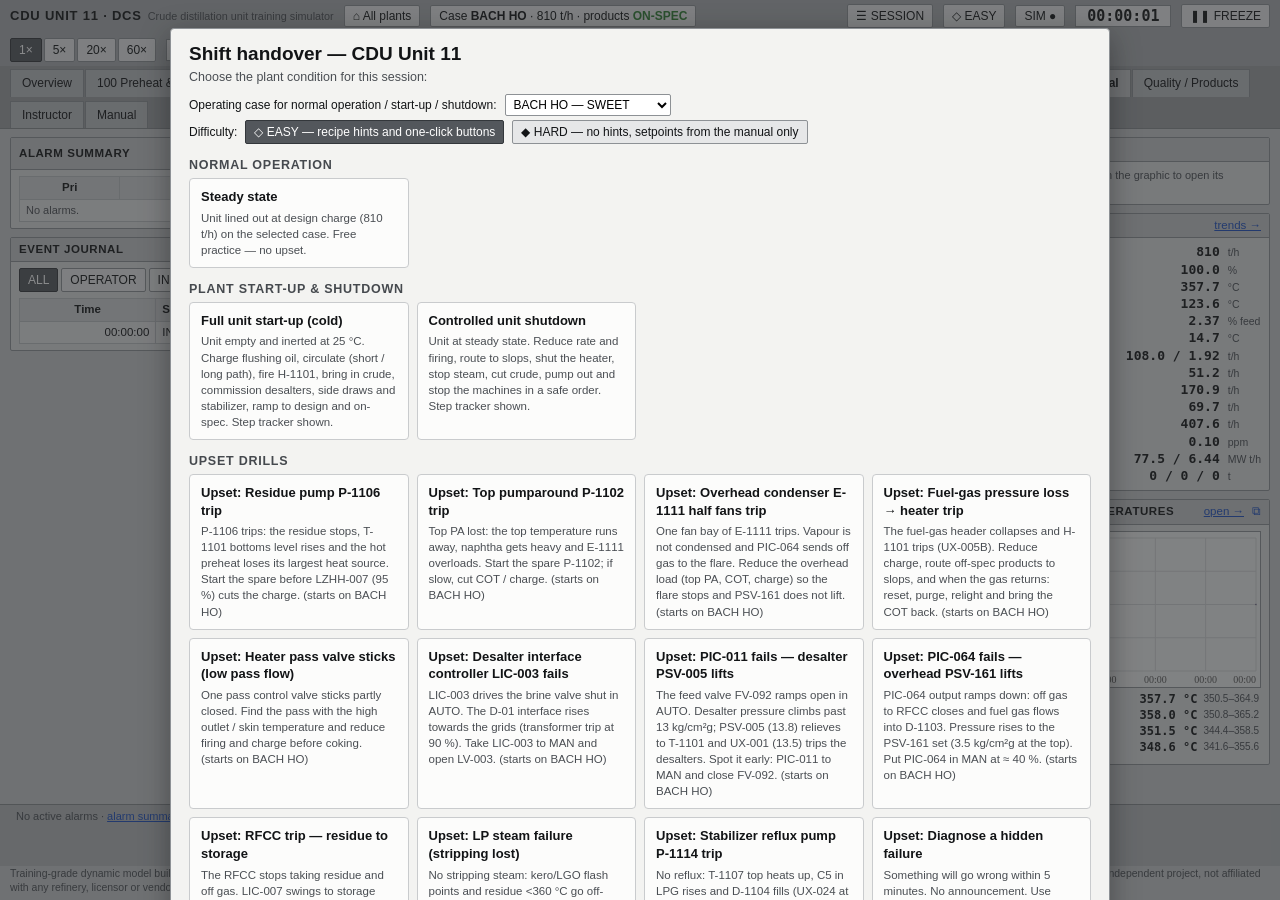
==== alarms.html @ 958cf4a9 "CDU Unit 11 DCS training simulator v1.0.0 - Initial release Co-Authored-By: Claude Opus 5.5 <noreply" ====
<!doctype html>
<html lang="en">
<head>
<meta charset="utf-8">
<meta name="viewport" content="width=device-width,initial-scale=1">
<title>CDU DCS — Alarms & Journal</title>
<link rel="stylesheet" href="assets/dcs.css?v=20261119002627">
<link rel="manifest" href="manifest.webmanifest"><meta name="theme-color" content="#9b9ea1"><link rel="icon" href="icons/icon-192.png"><link rel="apple-touch-icon" href="icons/icon-192.png">
</head>
<body data-page="alarms">
<div id="hdr"></div>
<div id="main"><section id="view"></section><aside id="side"></aside></div>
<div id="banner"></div>
<script src="assets/model.js?v=20261119002627"></script>
<script src="assets/core.js?v=20261119002627"></script>
<script src="assets/ui.js?v=20261119002627"></script>
<script>
const fx = UI.fx;
let jf = 'ALL';
UI.page({
  graphic: false, side: ['kpi', 'trend:temps'],
  body(view) {
    const c = UI.card('Alarm summary', ' <span class="hint">P1 red · P2 amber · P3 magenta · blinking = unacknowledged · click a row to go to the tag</span>');
    const tb = UI.h('table', { class: 't' }); c.querySelector('.bd').append(tb);
    if (!UI.isPop) c.querySelector('h3').append(UI.h('button', { title: 'Open the alarm list in its own window (second screen / split screen)', on: { click: () => UI.popout('alarms', '', 1000, 620) } }, '⧉ Pop out'));
    UI.bind(tb, (S) => {
      const list = S.alarms.slice().sort((a, b) => (a.prio - b.prio) || (b.t - a.t));
      tb.innerHTML = '<tr><th>Pri</th><th>Time</th><th class="l">Tag</th><th class="l">Message</th><th>State</th><th>Area</th><th></th></tr>' +
        (list.length ? list.map(a => `<tr class="alm-row clk p${a.prio}${a.acked ? '' : ' unack'}${a.active ? '' : ' rtn'}" data-tag="${a.tag}" data-id="${a.id}"><td>P${a.prio}</td><td>${CDU.fmtT(a.t)}</td><td class="l"><b>${a.tag}</b></td><td class="l" style="white-space:normal">${a.msg}</td><td>${a.active ? (a.acked ? 'ACK' : 'UNACK') : 'RTN-UNACK'}</td><td>${(UI.PAGES.find(p => p[0] === a.page) || ['', ''])[1]}</td><td><button data-ack="${a.id}">ACK</button></td></tr>`).join('')
          : '<tr><td colspan="7" class="l hint">No alarms.</td></tr>');
    });
    tb.addEventListener('click', (e) => { const b = e.target.closest('button[data-ack]'); if (b) { CDU.cmd({ type: 'ack', id: b.dataset.ack }); e.stopPropagation(); return; }
      const r = e.target.closest('tr[data-tag]'); if (r) UI.go(r.dataset.tag); });
    view.append(c);

    const j = UI.card('Event journal', '');
    const f = UI.h('div', { class: 'tabs' });
    ['ALL', 'OPERATOR', 'INSTRUCTOR', 'ALARM', 'RTN', 'SIS', 'PROCEDURE'].forEach(k => { const b = UI.h('button', { on: { click: () => jf = k } }, k); UI.bind(b, () => b.classList.toggle('on', jf === k)); f.append(b); });
    const jt = UI.h('table', { class: 't', style: 'margin-top:6px' });
    j.querySelector('.bd').append(f, jt);
    UI.bind(jt, (S) => {
      const list = S.journal.filter(x => jf === 'ALL' || x.src === jf).slice(0, 200);
      jt.innerHTML = '<tr><th>Time</th><th class="l">Source</th><th class="l">Event</th></tr>' + list.map(x => `<tr><td>${CDU.fmtT(x.t)}</td><td class="l">${x.src}</td><td class="l" style="white-space:normal">${x.msg}</td></tr>`).join('');
    });
    view.append(j);
  }
});
</script>
</body>
</html>
---- assets/dcs.css ----
/* ISA-101 style: grey, low-contrast normal state, colour reserved for abnormal situations */
:root{
  --bg:#c6c8ca; --panel:#d9dbdc; --panel2:#e6e7e8; --line:#8d9195; --eq:#b3b6b9; --eqs:#53575c;
  --pipe:#45494e; --gas:#6c7177; --cw:#7d8c99; --txt:#121416; --mut:#4a4e53; --dim:#6b6f74;
  --p1:#e10600; --p2:#f0b000; --p3:#b400b4; --ok:#2f7d32; --sel:#1d4fbf; --white:#f7f7f7;
}
*{box-sizing:border-box}
html,body{margin:0;height:100%}
body{background:var(--bg);color:var(--txt);font:12px/1.35 "Segoe UI",Arial,sans-serif;display:flex;flex-direction:column;min-height:100vh}
button{font:inherit;cursor:pointer;background:var(--panel2);border:1px solid var(--line);border-radius:2px;padding:3px 8px;color:var(--txt)}
button:hover{background:#f0f1f2}
button.on{background:#53575c;color:#fff;border-color:#33373b}
button.warn{border-color:var(--p1);color:var(--p1);font-weight:600}
input,select{font:inherit;border:1px solid var(--line);background:#fff;padding:2px 4px;border-radius:2px}
input[type=number]{width:80px}
a{color:var(--sel)}

/* ---------- header ---------- */
#hdr{background:#a9acaf;border-bottom:1px solid #85898d;position:sticky;top:0;z-index:20}
.hrow{display:flex;align-items:center;gap:10px;padding:4px 10px;flex-wrap:wrap}
.brand{font-weight:700;letter-spacing:.06em;font-size:13px}
.brand small{font-weight:400;color:var(--mut);letter-spacing:0;margin-left:6px}
.clock{font:600 15px Consolas,monospace;background:#e8e9ea;border:1px solid var(--line);padding:1px 8px;min-width:96px;text-align:center}
.grp{display:flex;gap:2px;align-items:center}
.spacer{flex:1}
.chip{background:#e8e9ea;border:1px solid var(--line);padding:2px 8px;border-radius:2px;white-space:nowrap}
.chip b{font-weight:600}
.almbadge{display:flex;gap:3px;text-decoration:none;color:var(--txt)}
.almbadge span{min-width:34px;text-align:center;border:1px solid var(--line);padding:2px 5px;background:#e8e9ea;font-weight:600}
.almbadge .a1.act{background:var(--p1);color:#fff}
.almbadge .a2.act{background:var(--p2)}
.almbadge .a3.act{background:var(--p3);color:#fff}
.blink{animation:blink 1s steps(2,start) infinite}
@keyframes blink{to{visibility:hidden}}
nav.pages{display:flex;gap:1px;padding:0 10px;flex-wrap:wrap;background:#9b9ea1}
nav.pages a{padding:5px 11px;color:var(--txt);text-decoration:none;background:#b9bcbf;border:1px solid #8d9195;border-bottom:none;margin-top:3px;position:relative}
nav.pages a.cur{background:var(--bg);font-weight:600}
nav.pages a .dot{position:absolute;top:2px;right:2px;width:7px;height:7px;border-radius:50%}
nav.pages a .dot.p1{background:var(--p1)} nav.pages a .dot.p2{background:var(--p2)} nav.pages a .dot.p3{background:var(--p3)}

/* ---------- layout ---------- */
#main{flex:1;display:grid;grid-template-columns:minmax(0,1fr) 330px;gap:8px;padding:8px 10px}
#view{min-width:0;display:flex;flex-direction:column;gap:8px}
#side{display:flex;flex-direction:column;gap:8px;min-width:0}
.card{background:var(--panel);border:1px solid var(--line);border-radius:2px}
.card h3{margin:0;padding:4px 8px;font-size:11.5px;letter-spacing:.05em;text-transform:uppercase;background:#c3c5c7;border-bottom:1px solid var(--line);display:flex;justify-content:space-between;align-items:center}
.card h3 a{font-weight:400;text-transform:none;letter-spacing:0}
.card .bd{padding:6px 8px}
.gfxwrap{background:var(--panel);border:1px solid var(--line);position:relative}
svg.gfx{display:block;width:100%;height:auto;user-select:none}
.panels{display:grid;grid-template-columns:repeat(auto-fit,minmax(260px,1fr));gap:8px}
@media (max-width:1000px){#main{grid-template-columns:1fr}}

/* ---------- svg graphic ---------- */
.eq{fill:var(--eq);stroke:var(--eqs);stroke-width:1.5}
.eq2{fill:#c4c7ca;stroke:var(--eqs);stroke-width:1.2}
.bed{fill:#9fa3a7;stroke:none}
.pipe{fill:none;stroke:var(--pipe);stroke-width:2.6}
.pipe.gas{stroke:var(--gas);stroke-width:2;stroke-dasharray:none}
.pipe.liq{stroke:#3d4248;stroke-width:2}
.pipe.cw{stroke:var(--cw);stroke-width:1.6;stroke-dasharray:6 3}
.pipe.cat{stroke:#3d4248;stroke-width:1.6}
.pipe.sig{stroke:#777;stroke-width:1;stroke-dasharray:3 3}
.pipe.thin{stroke-width:1.4}
.pipe.dead{stroke:#a3a6a9}
.lbl{font:600 11px "Segoe UI",Arial;fill:var(--txt)}
.lbl.s{font-weight:400;font-size:10px;fill:var(--mut)}
.lbl.big{font-size:13px;letter-spacing:.04em}
.lbl.area{font-size:12px;fill:#55595e;letter-spacing:.08em}
.tagbox{cursor:pointer}
.tagbox rect.b{fill:#e4e5e6;stroke:#7d8186;stroke-width:1}
.tagbox:hover rect.b{stroke:var(--sel);stroke-width:1.6}
.tagbox.sel rect.b{stroke:var(--sel);stroke-width:2.2}
.tagbox .t{font:600 10.5px "Segoe UI",Arial}
.tagbox .v{font:600 13px Consolas,monospace}
.tagbox .u{font:10px "Segoe UI",Arial;fill:var(--mut)}
.tagbox .s{font:10px Consolas,monospace;fill:#333}
.tagbox .m{font:600 9px "Segoe UI";fill:var(--txt)}
.tagbox .mbg{fill:#f7f7f7;stroke:#333;stroke-width:.8}
.tagbox.standby .v,.tagbox.standby .s,.tagbox.standby .u{opacity:.45}
.tagbox.a1 rect.b{stroke:var(--p1);stroke-width:2.6}.tagbox.a2 rect.b{stroke:var(--p2);stroke-width:2.6}.tagbox.a3 rect.b{stroke:var(--p3);stroke-width:2.6}
.tagbox .ab{display:none}
.tagbox.a1 .ab,.tagbox.a2 .ab,.tagbox.a3 .ab{display:inline}
.tagbox.a1 .ab rect{fill:var(--p1)} .tagbox.a2 .ab rect{fill:var(--p2)} .tagbox.a3 .ab rect{fill:var(--p3)}
.tagbox.unack .ab{animation:blink 1s steps(2,start) infinite}
.ind rect.b{fill:#e9eaeb;stroke:#a2a5a8}
.motor{cursor:pointer}
.motor .body{fill:#f2f2f2;stroke:var(--eqs);stroke-width:1.6}
.motor.run .body{fill:#5b5f64}
.motor.run .mk{fill:#f2f2f2}
.motor .mk{fill:var(--eqs)}
.motor.trip .body{stroke:var(--p1);stroke-width:3}
.motor:hover .body{stroke:var(--sel)}
.valve{fill:#f2f2f2;stroke:var(--eqs);stroke-width:1.3}
.valve.open{fill:#6a6e73}
.link{cursor:pointer}
.link path{fill:#e4e5e6;stroke:#55595e;stroke-width:1.2}
.link:hover path{fill:#fff;stroke:var(--sel)}
.link text{font:600 10px "Segoe UI";fill:var(--txt)}
.area-r{fill:transparent;stroke:#8f9397;stroke-width:1.2;stroke-dasharray:5 4;cursor:pointer}
.area-r:hover{fill:rgba(255,255,255,.25);stroke:var(--sel)}
.lvl{fill:#7e8389}
.alarmfill{fill:var(--p1)!important}
.flow-anim{stroke-dasharray:8 8;animation:flow 1.2s linear infinite}
@keyframes flow{to{stroke-dashoffset:-16}}
.particles circle{fill:#6e7378}

/* ---------- faceplate ---------- */
.fp .tag{font:700 16px Consolas,monospace}
.fp .desc{color:var(--mut);margin-bottom:6px}
.fp .grid{display:grid;grid-template-columns:44px 1fr;gap:8px}
.fp .bar{position:relative;height:150px;background:#eceded;border:1px solid var(--line)}
.fp .bar .pvb{position:absolute;left:4px;right:22px;bottom:0;background:#6b6f74}
.fp .bar .spm{position:absolute;left:0;right:16px;height:0;border-top:2px solid var(--sel)}
.fp .bar .opb{position:absolute;right:3px;width:12px;bottom:0;background:#a8abaf;border:1px solid #777}
.fp table{width:100%;border-collapse:collapse}
.fp td{padding:2px 3px;border-bottom:1px solid #c9cbcd}
.fp td.k{color:var(--mut);width:40px}
.fp td.v{font:600 14px Consolas,monospace;text-align:right}
.fp td.uu{color:var(--mut);width:46px}
.fp .row{display:flex;gap:4px;align-items:center;margin-top:5px;flex-wrap:wrap}
.fp .row input{width:84px}
.fp .note{color:var(--mut);font-size:11px;margin-top:4px}
.fp .big{font:700 20px Consolas,monospace}
.state{display:inline-block;padding:1px 7px;border:1px solid var(--line);background:#fff;font-weight:600}
.state.bad{background:var(--p1);color:#fff;border-color:var(--p1)}
.state.warn{background:var(--p2)}

/* ---------- tables ---------- */
table.t{width:100%;border-collapse:collapse;font-size:11.5px}
table.t th,table.t td{border:1px solid #b9bcbf;padding:3px 6px;text-align:right;white-space:nowrap}
table.t th{background:#cfd1d3;font-weight:600;text-align:center}
table.t td.l,table.t th.l{text-align:left}
table.t tr:nth-child(even) td{background:#e1e2e3}
table.t td.bad{background:var(--p1)!important;color:#fff;font-weight:600}
table.t td.diff{background:#f6dd8d!important;font-weight:600}
table.t td.okc{color:var(--ok);font-weight:600}
table.t tr.clk{cursor:pointer}
table.t tr.clk:hover td{background:#f4f4f4}
.kv{display:grid;grid-template-columns:1fr auto auto;gap:1px 8px;align-items:baseline}
.kv .k{color:var(--mut)}
.kv .v{font:600 13px Consolas,monospace;text-align:right}
.kv .u{color:var(--mut);font-size:10.5px}
.kv .v.bad{color:var(--p1)}
.alm-row td{font-size:11.5px}
.alm-row.p1 td:first-child{background:var(--p1);color:#fff}
.alm-row.p2 td:first-child{background:var(--p2)}
.alm-row.p3 td:first-child{background:var(--p3);color:#fff}
.alm-row.unack td:first-child{animation:blink 1s steps(2,start) infinite}
.alm-row.rtn td{color:#777}

/* ---------- bottom banner ---------- */
#banner{background:#b3b6b9;border-top:1px solid #85898d;padding:3px 10px;font-size:11.5px;min-height:62px}
#banner table{width:100%;border-collapse:collapse}
#banner td{padding:1px 6px;white-space:nowrap}
#banner td.msg{width:100%;white-space:normal}
#banner tr{cursor:pointer}
canvas.trend{width:100%;display:block;background:#eceded;border:1px solid var(--line)}
.legend{display:grid;grid-template-columns:14px 1fr auto auto;gap:1px 6px;font-size:11px;padding:4px 2px;align-items:center}
.legend i{display:inline-block;width:12px;height:3px}
.legend .v{font:600 12px Consolas,monospace;text-align:right}
.legend .r{color:var(--mut);font-size:10px}
.hint{color:var(--mut);font-size:11px}
.tabs{display:flex;gap:3px;flex-wrap:wrap}
.disclaimer{color:var(--mut);font-size:10.5px;padding:0 10px 6px}
.fail-grid{display:grid;grid-template-columns:1fr auto;gap:4px 8px;align-items:center}
.ex{border:1px solid #b9bcbf;background:#e4e5e6;padding:6px 8px;margin-bottom:6px}
.ex b{display:block}
.ex p{margin:3px 0 5px;color:var(--mut)}

/* ---------- session (shift handover) menu ---------- */
.modal{position:fixed;inset:0;background:rgba(40,42,45,.55);z-index:100;display:flex;align-items:flex-start;justify-content:center;overflow:auto;padding:28px 16px}
.mbox{background:#f3f3f1;border:1px solid var(--line);border-radius:4px;max-width:940px;width:100%;padding:14px 18px 16px;box-shadow:0 8px 30px rgba(0,0,0,.35)}
.mhd{display:flex;justify-content:space-between;align-items:center;font:700 19px "Segoe UI",Arial;margin-bottom:4px}
.mhd .mx{font-size:14px;padding:2px 9px}
.mgrade{display:flex;gap:8px;align-items:center;flex-wrap:wrap;margin-bottom:4px}
.msec{font:700 12.5px "Segoe UI",Arial;letter-spacing:.06em;text-transform:uppercase;color:#45494e;margin:14px 0 6px}
.mgrid{display:grid;grid-template-columns:repeat(auto-fill,minmax(200px,1fr));gap:8px}
.mtile{text-align:left;background:#fcfcfb;border:1px solid #c9cbcd;border-radius:4px;padding:9px 11px;display:flex;flex-direction:column;gap:4px}
.mtile b{font-size:13px}
.mtile span{color:var(--mut);font-size:11.5px;line-height:1.4}
.mtile:hover{border-color:var(--sel);background:#fff}
.mtile:focus-visible{outline:2px solid var(--sel)}
.mtile:disabled{opacity:.5;cursor:not-allowed}
ol.proc{margin:4px 0;padding-left:20px;font-size:11.5px}
ol.proc li{margin:2px 0}
ol.proc li a{color:var(--txt);text-decoration:none}
ol.proc li.done a{color:var(--ok);text-decoration:line-through}
ol.proc li.next{font-weight:600}
ol.proc li.next a{color:var(--sel)}
.motor.run .mk[stroke]{stroke:#f2f2f2}

/* faceplate recipe-SP hint */
.fp .row.recipe{background:#e6e7e8;border:1px solid #c3c5c7;padding:3px 5px;justify-content:space-between}
.fp .row.recipe.diff{background:#f6dd8d;border-color:#d8b33c}
.fp .row.recipe .hint b{color:var(--txt);font-family:Consolas,monospace}


/* ---------- pop-out windows (?pop=1) ---------- */
.popmenu{position:absolute;right:0;top:calc(100% + 4px);z-index:50;background:var(--panel2);border:1px solid var(--line);box-shadow:0 4px 14px rgba(0,0,0,.25);display:flex;flex-direction:column;min-width:240px;padding:3px}
.popmenu button{border:none;background:transparent;text-align:left;padding:6px 10px}
.popmenu button:hover{background:#fff}
body.pop nav.pages, body.pop #side, body.pop #banner, body.pop .disclaimer, body.pop .brand small, body.pop #hdr .np{display:none!important}
body.pop #main{grid-template-columns:minmax(0,1fr);padding:6px}
body.pop .hrow{padding:3px 8px;gap:6px}
body.pop .brand::after{content:" · POP-OUT";font-weight:400;color:var(--mut)}
a.popa{text-decoration:none;margin-left:8px;font-weight:600}

/* ---------- run lamps on motors ---------- */
.motor .lamp{stroke:#333;stroke-width:.8}
.motor .lamp.on{fill:#22b04b}
.motor .lamp.off{fill:#d32f2f}
.motor .lamp.tr{fill:#ff1a1a;animation:blink .7s steps(2,start) infinite}
.motor.tripped .body{stroke:var(--p1);stroke-width:3;animation:blink 1s steps(2,start) infinite}

/* ---------- PSV / PRV symbols ---------- */
.psv{cursor:pointer}
.psv .pv{fill:#f2f2f2;stroke:#45494e;stroke-width:1.2}
.psv.static .pv{fill:#e2e3e4}
.psv.open .pv{fill:var(--p1);stroke:#7a0000}
.psv.open text{fill:var(--p1);font-weight:700}
.psv.sel .pv{stroke:var(--sel);stroke-width:2}
.psv:hover .pv{stroke:var(--sel)}
.pipe.flare{stroke:#8a6d3b;stroke-width:1.8;stroke-dasharray:7 3}
.pipe.flare.hot{stroke:var(--p1);stroke-dasharray:7 3;animation:flow .6s linear infinite}
.pipe.util{stroke-width:1.6}
.pipe.steam{stroke:#9c4f4f;stroke-width:1.6;stroke-dasharray:2 3}
.pipe.n2{stroke:#4f6d9c;stroke-width:1.6;stroke-dasharray:10 3 2 3}
.pipe.air{stroke:#5f8a5f;stroke-width:1.6;stroke-dasharray:1 3}
.flame{transform-box:fill-box;transform-origin:50% 100%;animation:flick .35s ease-in-out infinite alternate}
@keyframes flick{from{transform:scale(1,1)}to{transform:scale(1.08,.92)}}

/* ---------- safety alert pop-up ---------- */
#szalert{position:fixed;inset:0;z-index:200;display:flex;align-items:flex-start;justify-content:center;padding-top:12vh;background:rgba(20,20,20,.28);pointer-events:auto}
#szalert .ab{width:min(560px,92vw);background:#fff;border:3px solid var(--p1);box-shadow:0 10px 40px rgba(0,0,0,.45)}
#szalert.k-psv .ab{border-color:#d07a00}
#szalert .ah{background:var(--p1);color:#fff;font:700 16px "Segoe UI";padding:8px 12px;letter-spacing:.06em;display:flex;gap:8px;align-items:center}
#szalert.k-psv .ah{background:#d07a00}
#szalert .ah .at{margin-left:auto;font:600 13px Consolas,monospace}
#szalert .abd{padding:12px 14px}
#szalert .att{font:700 17px "Segoe UI";margin-bottom:6px}
#szalert .amsg{font-size:13px;line-height:1.45}
#szalert .amore{margin-top:8px;color:var(--mut);font-size:12px}
#szalert .abtn{display:flex;gap:6px;justify-content:flex-end;padding:8px 12px 12px;flex-wrap:wrap}
#szalert .abtn button{padding:6px 12px;font-size:13px}

/* control-valve tag under the valve symbol */
.lbl.vtag{font:600 9.5px Consolas,monospace;fill:#2b2f33}


/* CDU line classes: crude, hot hydrocarbon, residue, water, fuel gas */
.pipe.crude{stroke:#3d4248;stroke-width:3}
.pipe.hc{stroke:#3d4248;stroke-width:2}
.pipe.res{stroke:#2b2f33;stroke-width:3.2}
.pipe.water{stroke:#6f8fa8;stroke-width:1.7;stroke-dasharray:5 2}
.pipe.fg{stroke:#8a6d3b;stroke-width:1.6;stroke-dasharray:4 2 1 2}
.pipe.hotoil{stroke:#a0522d;stroke-width:1.7;stroke-dasharray:8 2 2 2}
.sel text{font:600 10px "Segoe UI"}
.firebox{fill:#d2d4d6;stroke:var(--eqs);stroke-width:1.6}
.coil{fill:none;stroke:#45494e;stroke-width:1.6}
.fire{fill:#ff8f1a;opacity:.85}


/* update banner */
#szupd{position:fixed;right:14px;bottom:14px;z-index:150;background:#fff;border:2px solid var(--sel);box-shadow:0 6px 24px rgba(0,0,0,.3);padding:10px 12px;display:flex;flex-direction:column;gap:6px;max-width:340px;font-size:12.5px}
#szupd span{color:var(--mut)}
#szupd button{align-self:flex-start}


/* ---------- phones and small tablets ---------- */
.fpclose{display:none;padding:2px 8px}
@media (max-width:1000px){
  #hdr{position:static}
  .hrow{gap:5px;padding:4px 8px}
  .brand small{display:none}
  nav.pages{flex-wrap:nowrap;overflow-x:auto;-webkit-overflow-scrolling:touch;padding:0 6px}
  nav.pages a{flex:0 0 auto;white-space:nowrap;padding:7px 12px}
  #main{padding:6px;gap:6px}
  .gfxwrap{overflow-x:auto;-webkit-overflow-scrolling:touch}
  .gfxwrap svg.gfx{min-width:960px}
  .gfxwrap::after{content:"← swipe the graphic sideways · tap a tag to open its faceplate →";display:block;text-align:center;font-size:11px;color:var(--mut);padding:3px 0}
  button{min-height:32px}
  input,select{font-size:16px}
  .panels{grid-template-columns:1fr}
  #fp.sheet{position:fixed;left:0;right:0;bottom:0;z-index:120;max-height:62vh;overflow:auto;border-radius:12px 12px 0 0;box-shadow:0 -8px 28px rgba(0,0,0,.4)}
  #fp.sheet .fpclose{display:inline-block}
  #banner{font-size:11px;min-height:0}
  #banner td{white-space:normal}
  table.t{font-size:11px}
  .tgrid{grid-template-columns:1fr!important}
  #szalert{padding-top:8vh}
  .popmenu{right:auto;left:0}
}
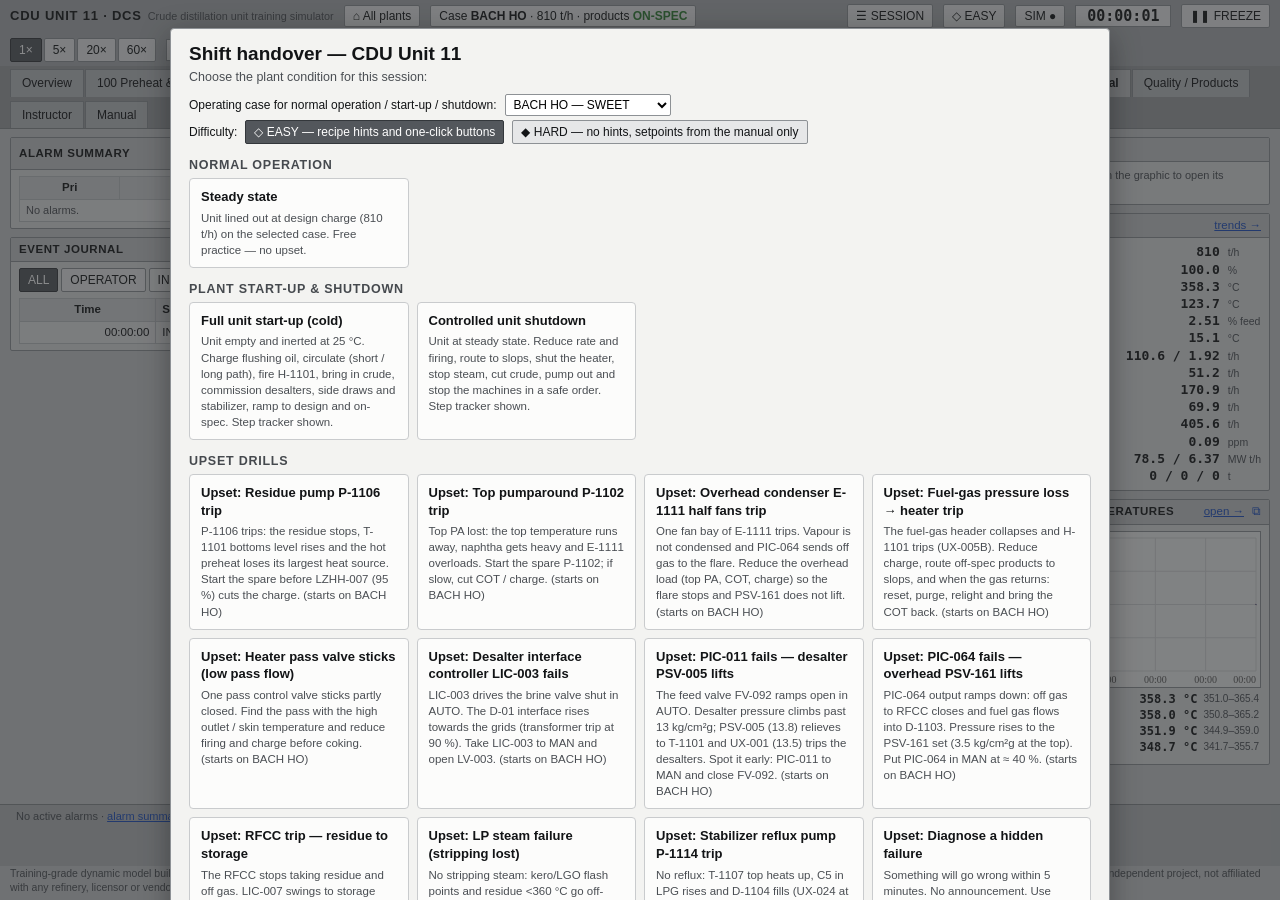
==== commit 187a2c3c: "v1.0.1 - Live-room support for the claude.ai multiplayer version; All plants link" ====
--- a/alarms.html
+++ b/alarms.html
@@ -4,16 +4,16 @@
 <meta charset="utf-8">
 <meta name="viewport" content="width=device-width,initial-scale=1">
 <title>CDU DCS — Alarms & Journal</title>
-<link rel="stylesheet" href="assets/dcs.css?v=20261119002627">
+<link rel="stylesheet" href="assets/dcs.css?v=20261119124241">
 <link rel="manifest" href="manifest.webmanifest"><meta name="theme-color" content="#9b9ea1"><link rel="icon" href="icons/icon-192.png"><link rel="apple-touch-icon" href="icons/icon-192.png">
 </head>
 <body data-page="alarms">
 <div id="hdr"></div>
 <div id="main"><section id="view"></section><aside id="side"></aside></div>
 <div id="banner"></div>
-<script src="assets/model.js?v=20261119002627"></script>
-<script src="assets/core.js?v=20261119002627"></script>
-<script src="assets/ui.js?v=20261119002627"></script>
+<script src="assets/model.js?v=20261119124241"></script>
+<script src="assets/core.js?v=20261119124241"></script>
+<script src="assets/ui.js?v=20261119124241"></script>
 <script>
 const fx = UI.fx;
 let jf = 'ALL';
